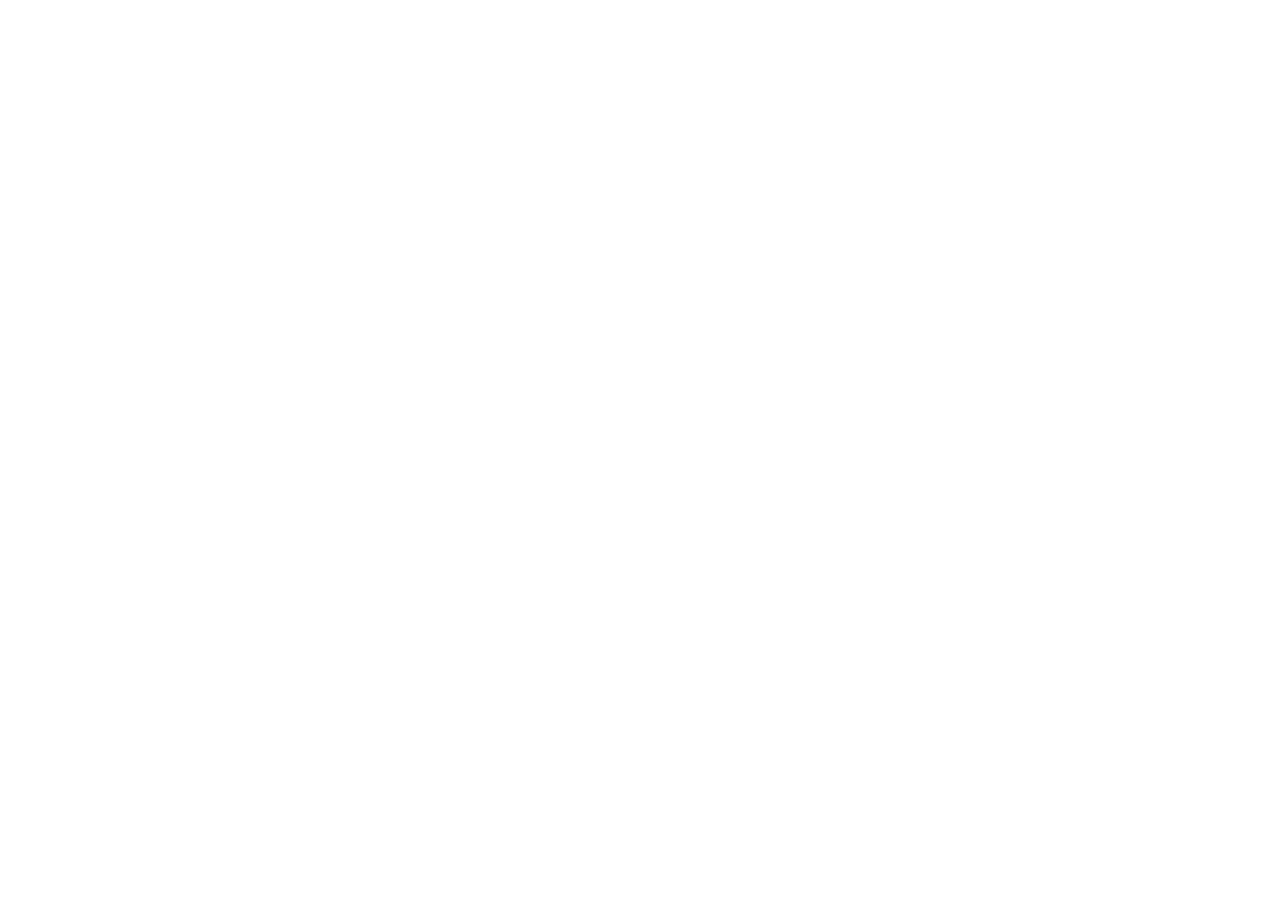
==== index.html @ 10e52bf5 "Added CSS, HTML files" ====
<!DOCTYPE html>
<html lang="en">

    <head>
        <meta charset="UTF-8">
        <meta http-equiv="X-UA-Compatible" content="IE=edge">
        <meta name="viewport" content="width=device-width, initial-scale=1.0">
        <title>Calculator Project</title>
        <link href="https://cdn.jsdelivr.net/npm/bootstrap@5.0.0-beta2/dist/css/bootstrap.min.css" rel="stylesheet"
            integrity="sha384-BmbxuPwQa2lc/FVzBcNJ7UAyJxM6wuqIj61tLrc4wSX0szH/Ev+nYRRuWlolflfl" crossorigin="anonymous">
    </head>

    <body>




        <script src="https://cdn.jsdelivr.net/npm/bootstrap@5.0.0-beta2/dist/js/bootstrap.bundle.min.js"
            integrity="sha384-b5kHyXgcpbZJO/tY9Ul7kGkf1S0CWuKcCD38l8YkeH8z8QjE0GmW1gYU5S9FOnJ0" crossorigin="anonymous">
        </script>
        <script src="app.css"></script>
    </body>

</html>
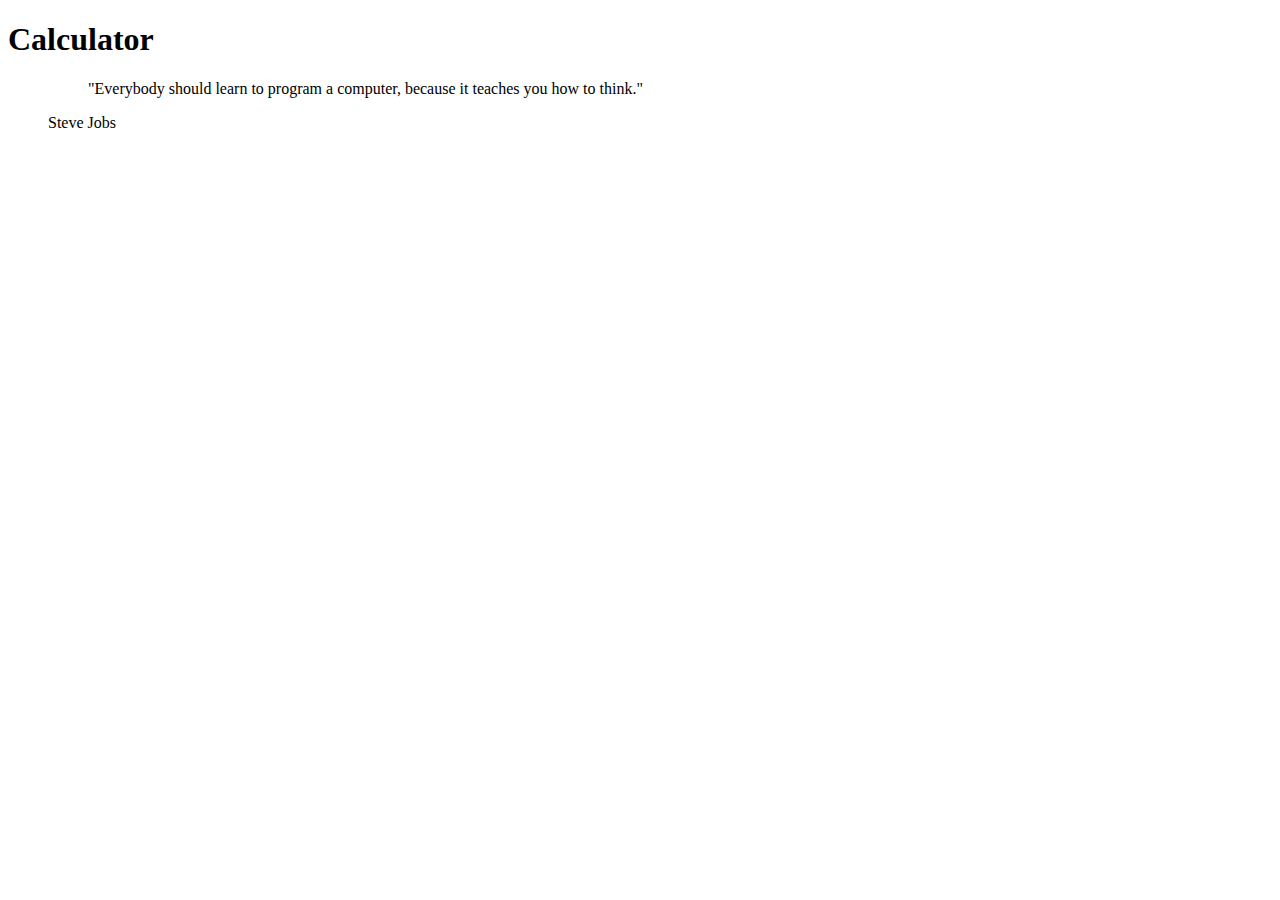
==== commit 6e77bcbc: "Start of html" ====
--- a/index.html
+++ b/index.html
@@ -11,6 +11,17 @@
     </head>
 
     <body>
+        <h1>Calculator</h1>
+        <p>
+            <figure>
+                <blockquote class="blockquote">
+                    <p>"Everybody should learn to program a computer, because it teaches you how to think."</p>
+                </blockquote>
+                <figcaption class="blockquote-footer">
+                    <p>Steve Jobs</p>
+                </figcaption>
+            </figure>
+        </p>
 
 
 
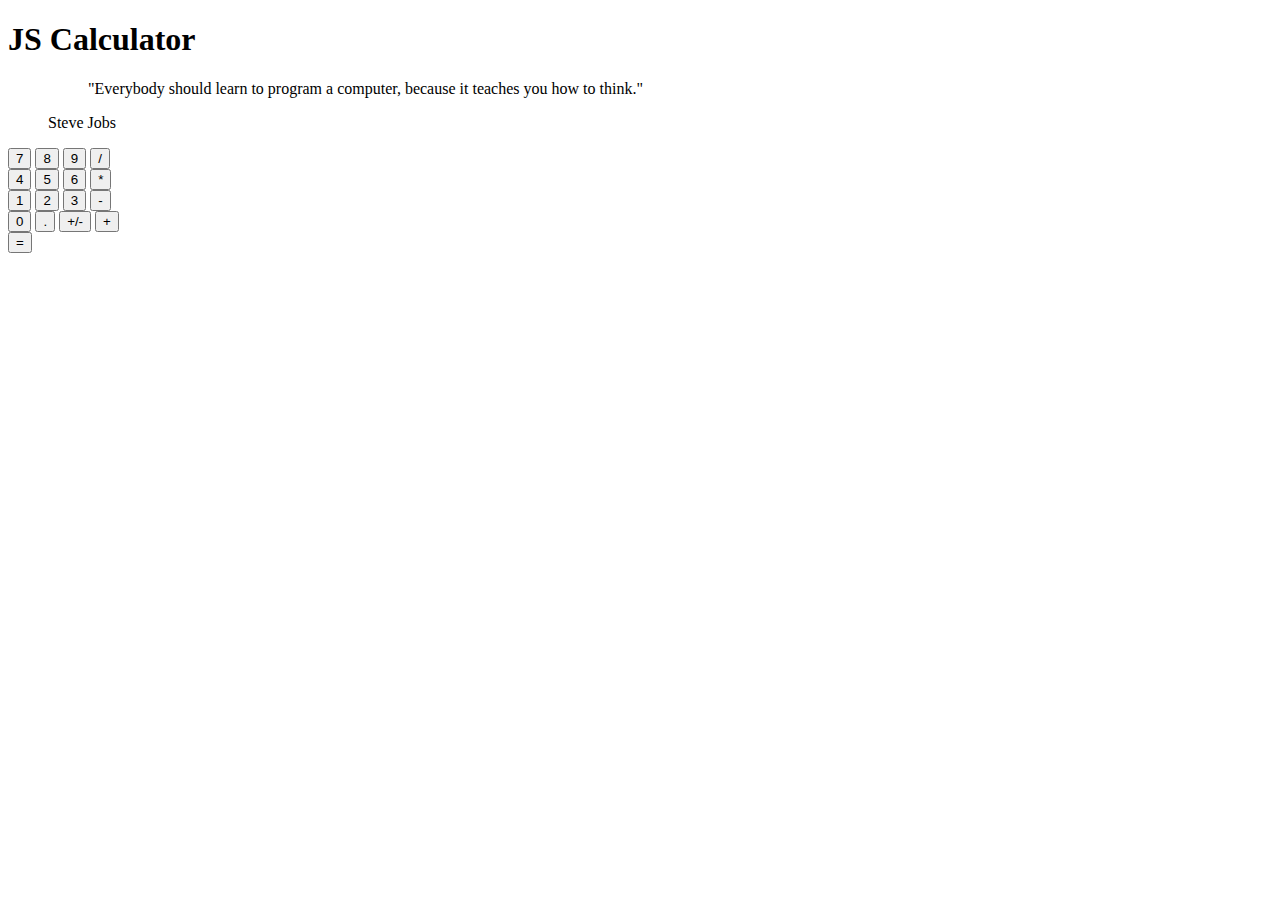
==== commit b3887aa5: "Calculator Buttons Start" ====
--- a/index.html
+++ b/index.html
@@ -11,7 +11,7 @@
     </head>
 
     <body>
-        <h1>Calculator</h1>
+        <h1 class="calculatorTitle">JS Calculator</h1>
         <p>
             <figure>
                 <blockquote class="blockquote">
@@ -22,7 +22,48 @@
                 </figcaption>
             </figure>
         </p>
+        <div class="card" style="max-width: 20rem;">
 
+            <div class="container-md">
+                <div>
+                    <div class="btn-group" role="group">
+                        <button class="btn btn-primary">7</button>
+                        <button class="btn btn-primary">8</button>
+                        <button class="btn btn-primary">9</button>
+                        <button class="btn btn-warning">/</button>
+                    </div>
+                </div>
+                <div>
+                    <div class="btn-group" role="group">
+                        <button class="btn btn-primary">4</button>
+                        <button class="btn btn-primary">5</button>
+                        <button class="btn btn-primary">6</button>
+                        <button class="btn btn-warning">*</button>
+                    </div>
+                </div>
+                <div>
+                    <div class="btn-group" role="group">
+                        <button class="btn btn-primary">1</button>
+                        <button class="btn btn-primary">2</button>
+                        <button class="btn btn-primary">3</button>
+                        <button class="btn btn-warning">-</button>
+                    </div>
+                </div>
+                <div>
+                    <div class="btn-group" role="group">
+                        <button class="btn btn-primary">0</button>
+                        <button class="btn btn-primary">.</button>
+                        <button class="btn btn-primary">+/-</button>
+                        <button class="btn btn-warning">+</button>
+                    </div>
+                </div>
+                <div>
+                    <div class="btn-group-vertical">
+                        <button class="btn btn-warning">=</button>
+                    </div>
+                </div>
+            </div>
+        </div>
 
 
 
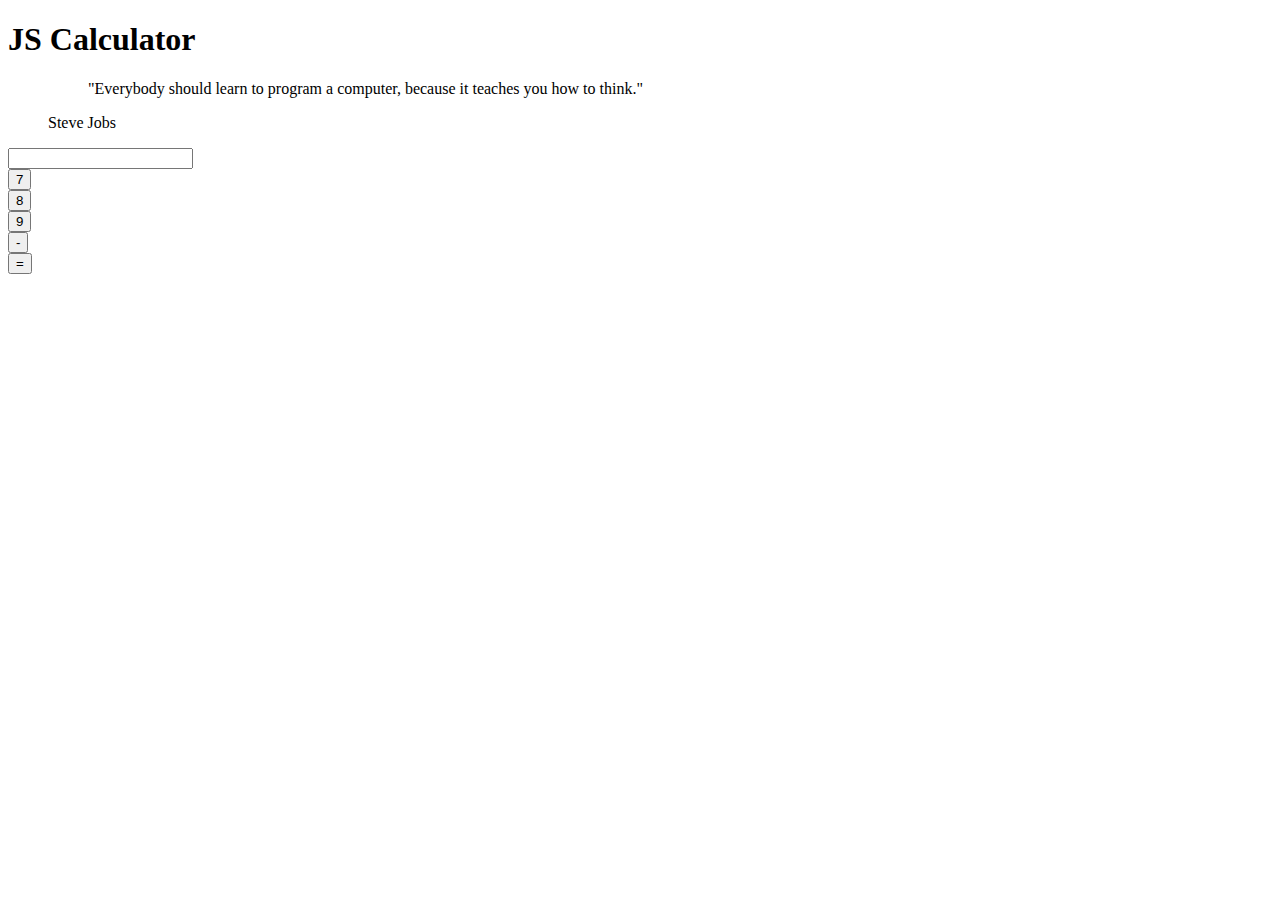
==== commit 5f6bb93c: "html updated, in progress. top row buttons need to be finished" ====
--- a/index.html
+++ b/index.html
@@ -22,45 +22,66 @@
                 </figcaption>
             </figure>
         </p>
-        <div class="card" style="max-width: 20rem;">
-
-            <div class="container-md">
+        <div class="card" id="calculator">
+            <div class="card-body">
                 <div>
-                    <div class="btn-group" role="group">
-                        <button class="btn btn-primary">7</button>
-                        <button class="btn btn-primary">8</button>
-                        <button class="btn btn-primary">9</button>
-                        <button class="btn btn-warning">/</button>
+                    <input type="text" id="calcDisplay">
+                </div>
+                <div class="container">
+                    <div class="row align-items-center">
+                        <div class="col">
+                            <button>7</button>
+                        </div>
+                        <div class="col">
+                            <button>8</button>
+                        </div>
+                        <div class="col">
+                            <button>9</button>
+                        </div>
+                        <div class="col">
+                            <button>-</button>
+                        </div>
+                        <div class="col" id="equalSign">
+                            <button>=</button>
+                        </div>
                     </div>
-                </div>
-                <div>
-                    <div class="btn-group" role="group">
-                        <button class="btn btn-primary">4</button>
-                        <button class="btn btn-primary">5</button>
-                        <button class="btn btn-primary">6</button>
-                        <button class="btn btn-warning">*</button>
+                    <!-- <div>
+                        <div class="btn-group" role="group">
+                            <button class="btn btn-primary">7</button>
+                            <button class="btn btn-primary">8</button>
+                            <button class="btn btn-primary">9</button>
+                            <button class="btn btn-warning">/</button>
+                        </div>
                     </div>
-                </div>
-                <div>
-                    <div class="btn-group" role="group">
-                        <button class="btn btn-primary">1</button>
-                        <button class="btn btn-primary">2</button>
-                        <button class="btn btn-primary">3</button>
-                        <button class="btn btn-warning">-</button>
+                    <div>
+                        <div class="btn-group" role="group">
+                            <button class="btn btn-primary">4</button>
+                            <button class="btn btn-primary">5</button>
+                            <button class="btn btn-primary">6</button>
+                            <button class="btn btn-warning">*</button>
+                        </div>
                     </div>
-                </div>
-                <div>
-                    <div class="btn-group" role="group">
-                        <button class="btn btn-primary">0</button>
-                        <button class="btn btn-primary">.</button>
-                        <button class="btn btn-primary">+/-</button>
-                        <button class="btn btn-warning">+</button>
+                    <div>
+                        <div class="btn-group" role="group">
+                            <button class="btn btn-primary">1</button>
+                            <button class="btn btn-primary">2</button>
+                            <button class="btn btn-primary">3</button>
+                            <button class="btn btn-warning">-</button>
+                        </div>
                     </div>
-                </div>
-                <div>
-                    <div class="btn-group-vertical">
-                        <button class="btn btn-warning">=</button>
+                    <div>
+                        <div class="btn-group" role="group">
+                            <button class="btn btn-primary">0</button>
+                            <button class="btn btn-primary">.</button>
+                            <button class="btn btn-primary">+/-</button>
+                            <button class="btn btn-warning">+</button>
+                        </div>
                     </div>
+                    <div>
+                        <div class="btn-group-vertical">
+                            <button class="btn btn-warning">=</button>
+                        </div>
+                    </div> -->
                 </div>
             </div>
         </div>
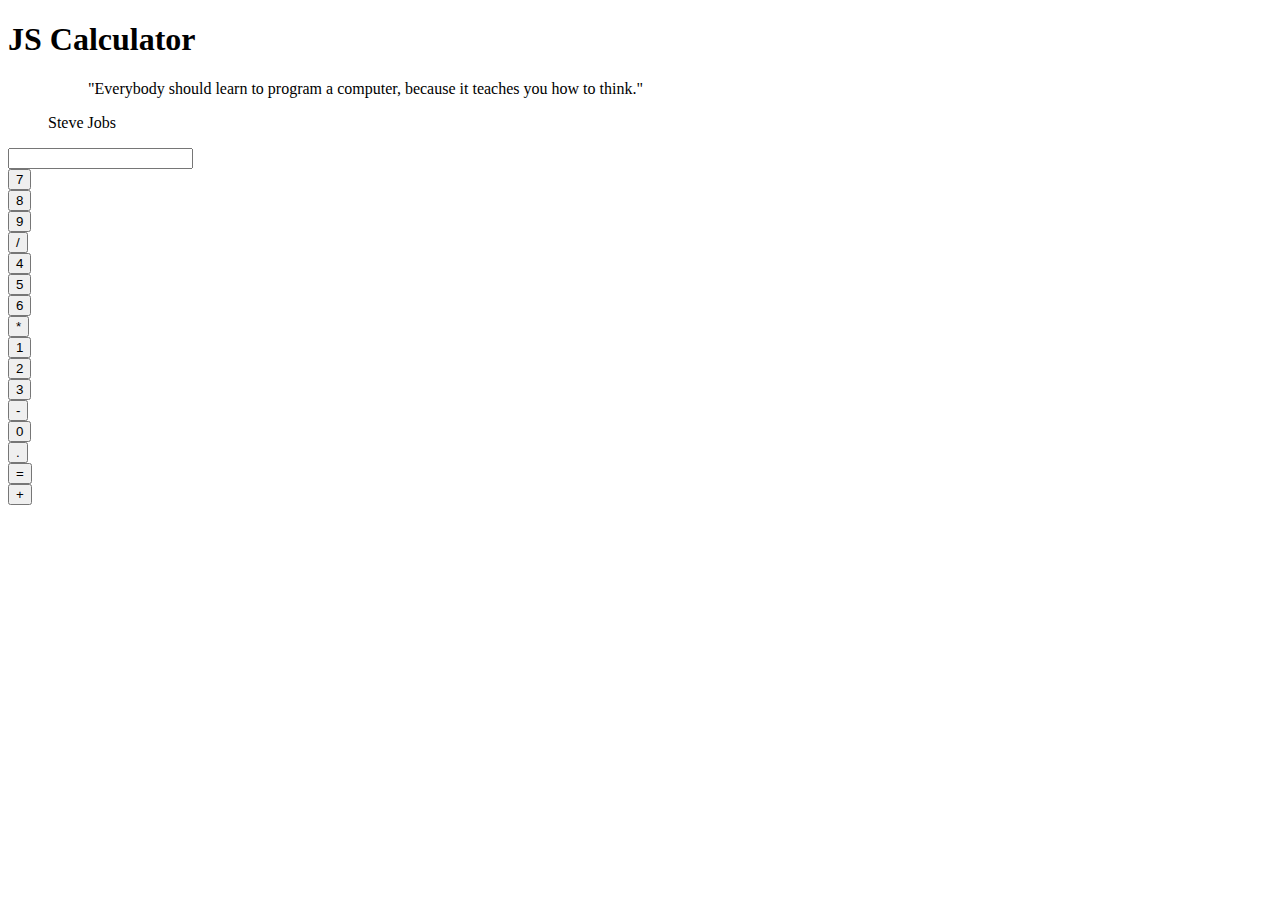
==== commit 2a5aceb2: "added containers, modified more html" ====
--- a/index.html
+++ b/index.html
@@ -8,80 +8,92 @@
         <title>Calculator Project</title>
         <link href="https://cdn.jsdelivr.net/npm/bootstrap@5.0.0-beta2/dist/css/bootstrap.min.css" rel="stylesheet"
             integrity="sha384-BmbxuPwQa2lc/FVzBcNJ7UAyJxM6wuqIj61tLrc4wSX0szH/Ev+nYRRuWlolflfl" crossorigin="anonymous">
+        <link rel="stylesheet" href="app.css">
     </head>
 
     <body>
-        <h1 class="calculatorTitle">JS Calculator</h1>
-        <p>
-            <figure>
-                <blockquote class="blockquote">
-                    <p>"Everybody should learn to program a computer, because it teaches you how to think."</p>
-                </blockquote>
-                <figcaption class="blockquote-footer">
-                    <p>Steve Jobs</p>
-                </figcaption>
-            </figure>
-        </p>
-        <div class="card" id="calculator">
-            <div class="card-body">
-                <div>
-                    <input type="text" id="calcDisplay">
+        <div class="container-fluid">
+
+            <div class="card" id="calculator">
+                <div class="container" id="titleQuote">
+                    <h1 class="calculatorTitle">JS Calculator</h1>
+                    <p>
+                        <figure>
+                            <blockquote class="blockquote">
+                                <p>"Everybody should learn to program a computer, because it teaches you how to think."
+                                </p>
+                            </blockquote>
+                            <figcaption class="blockquote-footer">
+                                <p>Steve Jobs</p>
+                            </figcaption>
+                        </figure>
+                    </p>
                 </div>
-                <div class="container">
-                    <div class="row align-items-center">
-                        <div class="col">
-                            <button>7</button>
+                <div class="card-body">
+
+                    <div class="container">
+                        <div>
+                            <input type="text" id="calcDisplay">
                         </div>
-                        <div class="col">
-                            <button>8</button>
+                        <div class="row">
+                            <div class="col">
+                                <button class="btn btn-secondary numberDigits">7</button>
+                            </div>
+                            <div class="col">
+                                <button class="btn btn-secondary numberDigits">8</button>
+                            </div>
+                            <div class="col">
+                                <button class="btn btn-secondary numberDigits">9</button>
+                            </div>
+                            <div class="col">
+                                <button class="btn btn-warning">/</button>
+                            </div>
+
                         </div>
-                        <div class="col">
-                            <button>9</button>
+                        <div class="row">
+                            <div class="col">
+                                <button class="btn btn-secondary numberDigits">4</button>
+                            </div>
+                            <div class="col">
+                                <button class="btn btn-secondary numberDigits">5</button>
+                            </div>
+                            <div class="col">
+                                <button class="btn btn-secondary numberDigits">6</button>
+                            </div>
+                            <div class="col">
+                                <button class="btn btn-warning">*</button>
+                            </div>
                         </div>
-                        <div class="col">
-                            <button>-</button>
+                        <div class="row">
+                            <div class="col">
+                                <button class="btn btn-secondary numberDigits">1</button>
+                            </div>
+                            <div class="col">
+                                <button class="btn btn-secondary numberDigits">2</button>
+                            </div>
+                            <div class="col">
+                                <button class="btn btn-secondary numberDigits">3</button>
+                            </div>
+                            <div class="col">
+                                <button class="btn btn-warning">-</button>
+                            </div>
                         </div>
-                        <div class="col" id="equalSign">
-                            <button>=</button>
+                        <div class="row">
+                            <div class="col">
+                                <button class="btn btn-secondary numberDigits">0</button>
+                            </div>
+                            <div class="col">
+                                <button class="btn btn-secondary numberDigits">.</button>
+                            </div>
+                            <div class="col">
+                                <button class="btn btn-success">=</button>
+                            </div>
+                            <div class="col">
+                                <button class="btn btn-warning">+</button>
+                            </div>
                         </div>
+
                     </div>
-                    <!-- <div>
-                        <div class="btn-group" role="group">
-                            <button class="btn btn-primary">7</button>
-                            <button class="btn btn-primary">8</button>
-                            <button class="btn btn-primary">9</button>
-                            <button class="btn btn-warning">/</button>
-                        </div>
-                    </div>
-                    <div>
-                        <div class="btn-group" role="group">
-                            <button class="btn btn-primary">4</button>
-                            <button class="btn btn-primary">5</button>
-                            <button class="btn btn-primary">6</button>
-                            <button class="btn btn-warning">*</button>
-                        </div>
-                    </div>
-                    <div>
-                        <div class="btn-group" role="group">
-                            <button class="btn btn-primary">1</button>
-                            <button class="btn btn-primary">2</button>
-                            <button class="btn btn-primary">3</button>
-                            <button class="btn btn-warning">-</button>
-                        </div>
-                    </div>
-                    <div>
-                        <div class="btn-group" role="group">
-                            <button class="btn btn-primary">0</button>
-                            <button class="btn btn-primary">.</button>
-                            <button class="btn btn-primary">+/-</button>
-                            <button class="btn btn-warning">+</button>
-                        </div>
-                    </div>
-                    <div>
-                        <div class="btn-group-vertical">
-                            <button class="btn btn-warning">=</button>
-                        </div>
-                    </div> -->
                 </div>
             </div>
         </div>
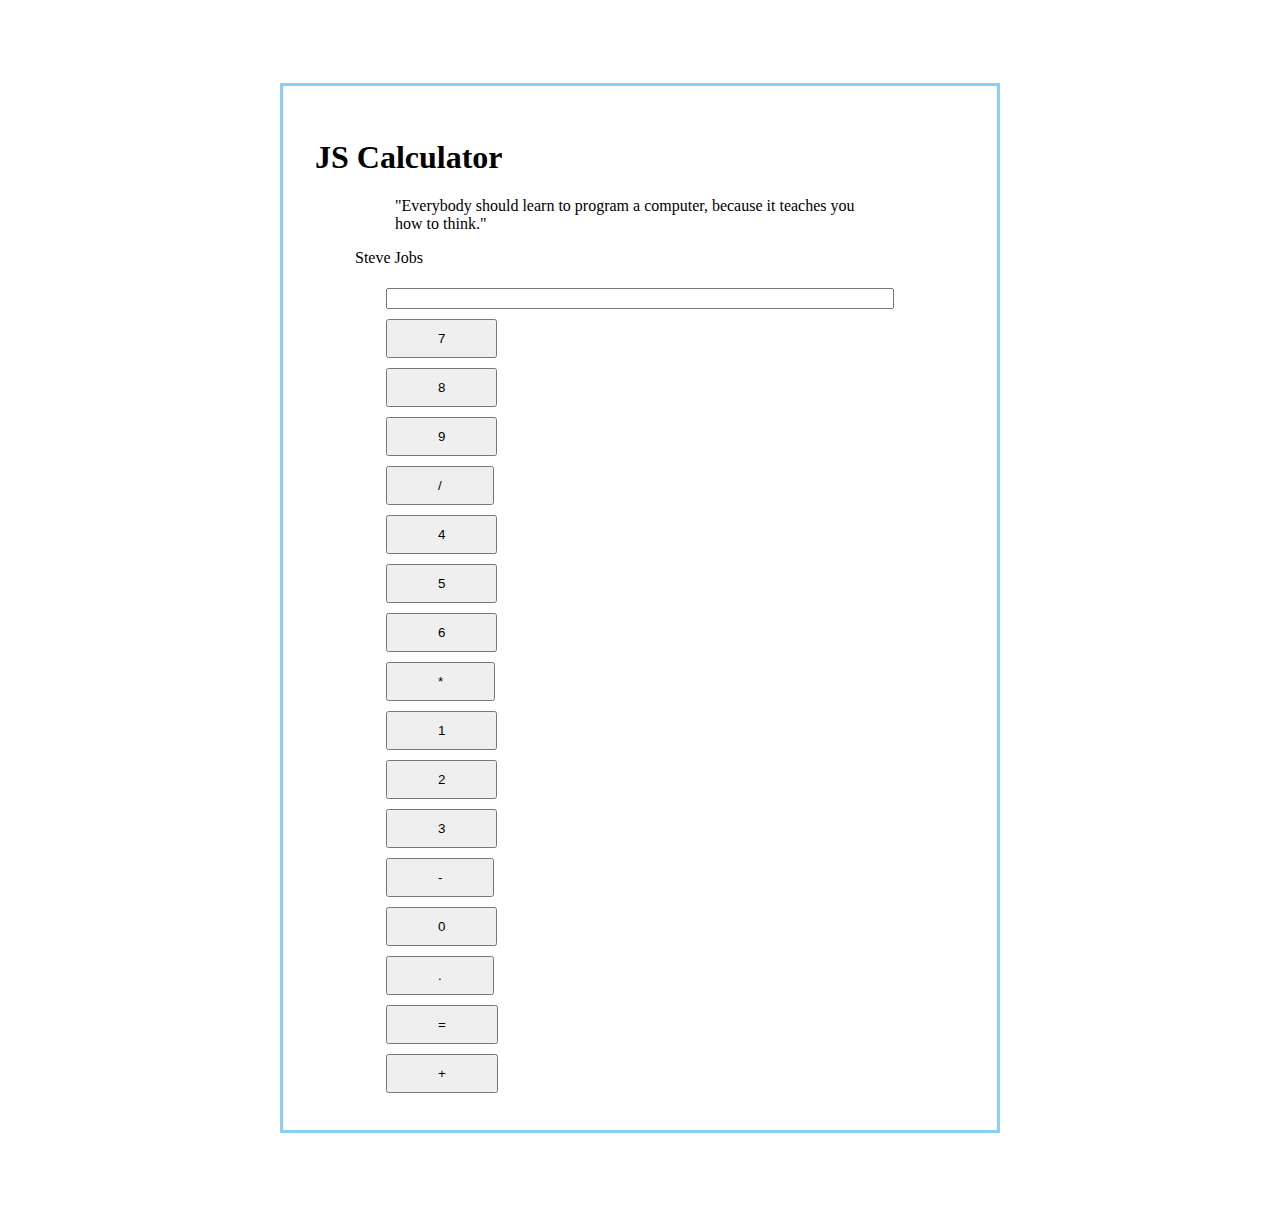
==== commit 4cd85f93: "additional changes, started js" ====
--- a/index.html
+++ b/index.html
@@ -33,7 +33,7 @@
 
                     <div class="container">
                         <div>
-                            <input type="text" id="calcDisplay">
+                            <input type="text" id="calcDisplay" readonly>
                         </div>
                         <div class="row">
                             <div class="col">
@@ -46,7 +46,7 @@
                                 <button class="btn btn-secondary numberDigits">9</button>
                             </div>
                             <div class="col">
-                                <button class="btn btn-warning">/</button>
+                                <button class="btn btn-warning" id="oper-divide">/</button>
                             </div>
 
                         </div>
@@ -61,7 +61,7 @@
                                 <button class="btn btn-secondary numberDigits">6</button>
                             </div>
                             <div class="col">
-                                <button class="btn btn-warning">*</button>
+                                <button class="btn btn-warning" id="oper-multiply">*</button>
                             </div>
                         </div>
                         <div class="row">
@@ -75,7 +75,7 @@
                                 <button class="btn btn-secondary numberDigits">3</button>
                             </div>
                             <div class="col">
-                                <button class="btn btn-warning">-</button>
+                                <button class="btn btn-warning" id="oper-minus">-</button>
                             </div>
                         </div>
                         <div class="row">
@@ -86,10 +86,10 @@
                                 <button class="btn btn-secondary numberDigits">.</button>
                             </div>
                             <div class="col">
-                                <button class="btn btn-success">=</button>
+                                <button class="btn btn-success" id="oper-equals">=</button>
                             </div>
                             <div class="col">
-                                <button class="btn btn-warning">+</button>
+                                <button class="btn btn-warning" id="oper-plus">+</button>
                             </div>
                         </div>
 
@@ -103,7 +103,7 @@
         <script src="https://cdn.jsdelivr.net/npm/bootstrap@5.0.0-beta2/dist/js/bootstrap.bundle.min.js"
             integrity="sha384-b5kHyXgcpbZJO/tY9Ul7kGkf1S0CWuKcCD38l8YkeH8z8QjE0GmW1gYU5S9FOnJ0" crossorigin="anonymous">
         </script>
-        <script src="app.css"></script>
+        <script src="app.js"></script>
     </body>
 
 </html>--- a/app.css
+++ b/app.css
@@ -0,0 +1,44 @@
+body {
+    max-height: 100%;
+    max-width: 100%;
+    display: flex;
+    justify-content: center;
+    align-items: center;
+    min-height: 75em;
+}
+
+.container-fluid {
+    display: flex;
+    justify-content: center;
+}
+
+#calculator {
+    width: 650px;
+    display: flex;
+    justify-content: center;
+    align-items: center;
+    padding: 2rem;
+    flex-direction: column;
+    border: medium solid lightskyblue;
+
+}
+
+#calcDisplay {
+    display: flex;
+    width: 500px;
+    margin: 5px;
+}
+
+.col {
+    align-items: center;
+    width: auto;
+    padding: 5px;
+}
+
+.btn {
+    padding: 10px 50px;
+}
+
+/* figure {
+    text-align: center;
+}  */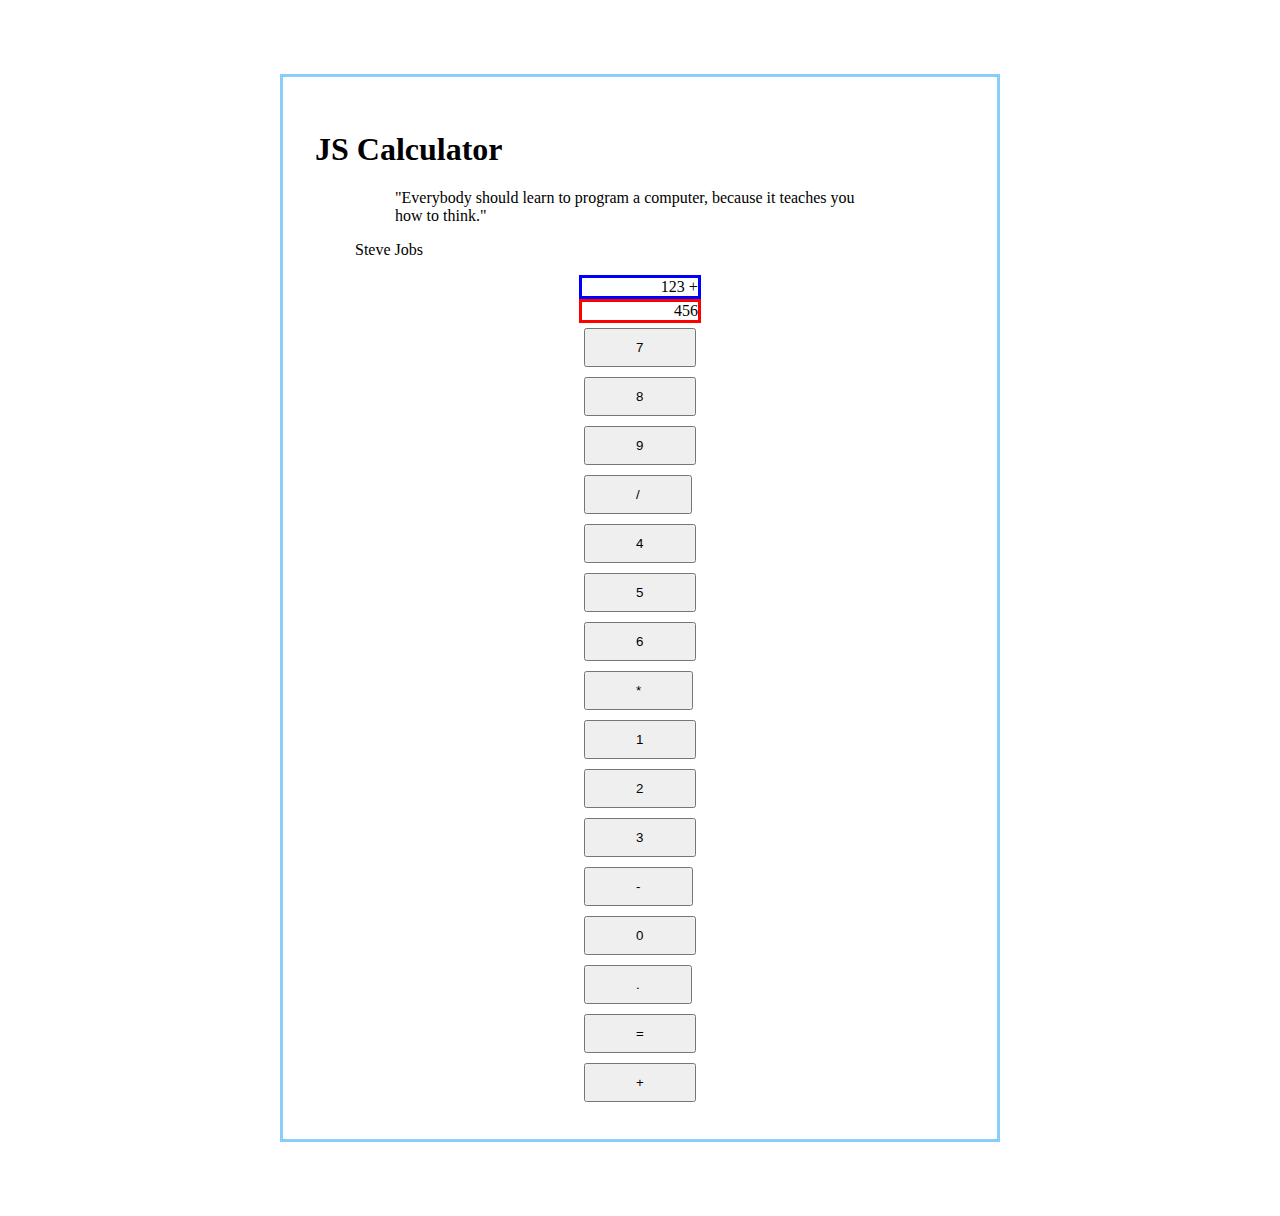
==== commit 3321ef52: "Day 3, added Lessons Learned, addEventListener, added html for prev operand" ====
--- a/index.html
+++ b/index.html
@@ -32,8 +32,11 @@
                 <div class="card-body">
 
                     <div class="container">
-                        <div>
-                            <input type="text" id="calcDisplay" readonly>
+                        <div id="previous-operand">
+                            123 +
+                        </div>
+                        <div id="calcDisplay" class="display">
+                            456
                         </div>
                         <div class="row">
                             <div class="col">
--- a/app.css
+++ b/app.css
@@ -24,9 +24,17 @@
 }
 
 #calcDisplay {
-    display: flex;
-    width: 500px;
-    margin: 5px;
+    /* display: flex; */
+    /* width: 500px; */
+    border: medium solid red;
+    align-items: flex-end;
+    text-align: end;
+}
+
+#previous-operand {
+    border: medium solid blue;
+    align-items: flex-end;
+    text-align: end;
 }
 
 .col {
